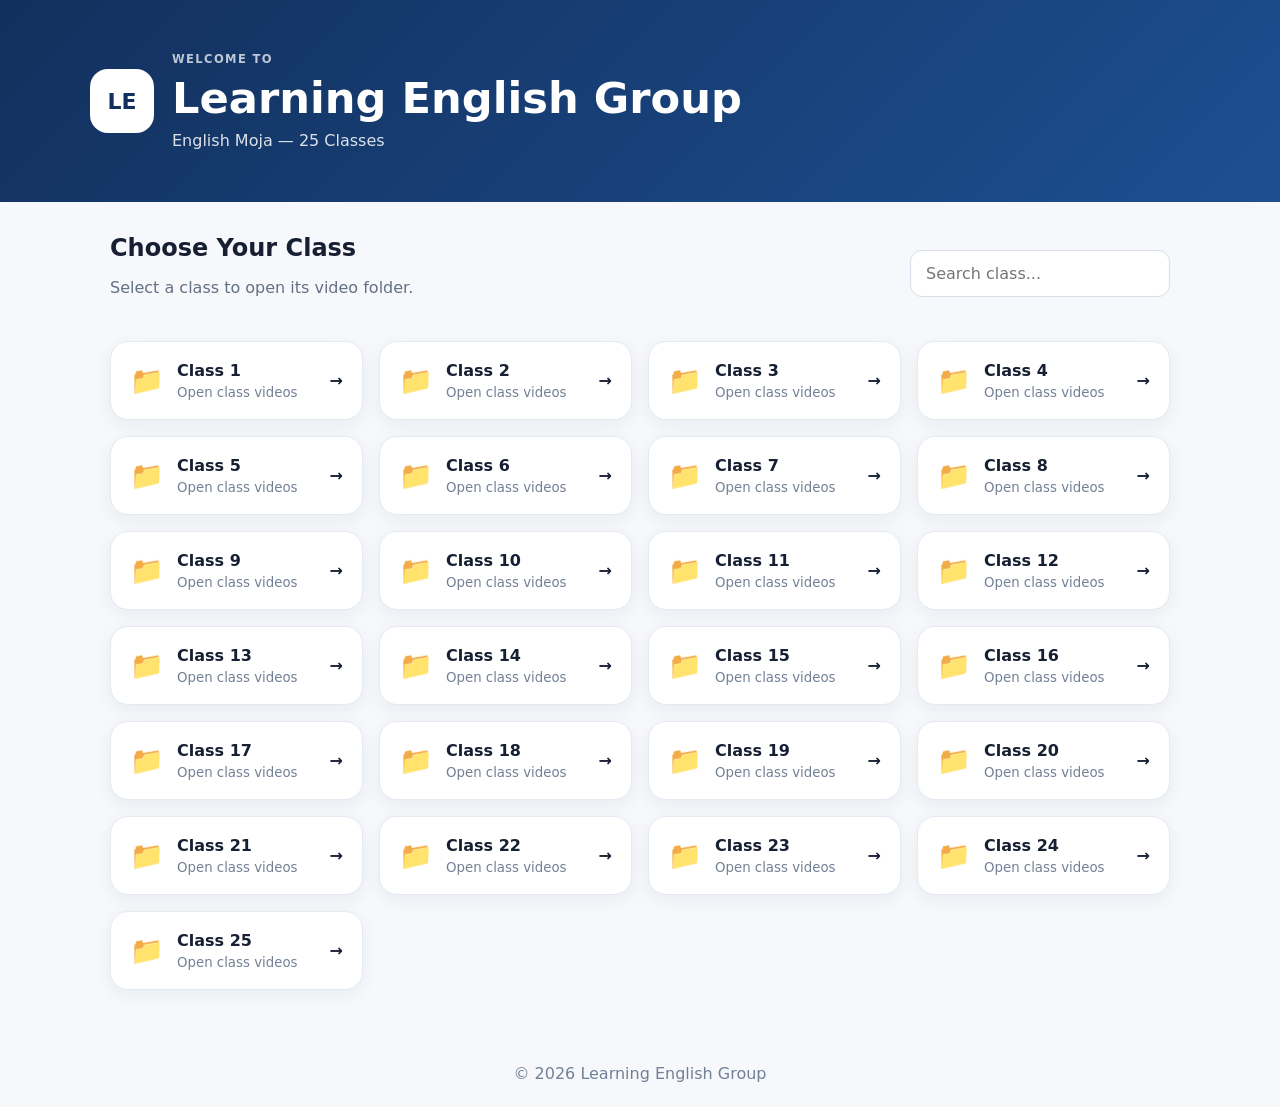
==== class.html @ a1e38237 "Add files via upload" ====
<!doctype html>
<html lang="en">
<head>
  <meta charset="UTF-8">
  <meta name="viewport" content="width=device-width, initial-scale=1.0">
  <title>Class | Learning English Group</title>
  <link rel="stylesheet" href="style.css">
</head>
<body>
<header class="topbar">
  <a class="back" href="index.html">← All Classes</a>
  <div class="small-brand">Learning English Group</div>
</header>
<main class="container class-page">
  <section class="class-heading">
    <div>
      <p class="eyebrow">ENGLISH MOJA — 25 CLASSES</p>
      <h1 id="classTitle">Class</h1>
      <p class="muted">Watch the class video from Google Drive.</p>
    </div>
    <a id="driveOpen" class="primary-btn" target="_blank" rel="noopener">Open in Google Drive ↗</a>
  </section>
  <section class="video-card">
    <h2>🎬 Class Videos</h2>
    <p class="muted">Videos are stored in the Google Drive folder below.</p>
    <iframe id="driveFrame" title="Google Drive Class"></iframe>
  </section>
</main>
<footer>© <span id="year"></span> Learning English Group</footer>
<script type="module" src="class.js"></script>
</body>
</html>
---- style.css ----
*{box-sizing:border-box}body{margin:0;font-family:Inter,system-ui,Arial,sans-serif;background:#f6f8fb;color:#172033}.hero{padding:52px max(24px,calc((100vw - 1100px)/2));display:flex;gap:18px;align-items:center;background:linear-gradient(135deg,#12305d,#1d4f91);color:#fff}.brand{width:64px;height:64px;border-radius:18px;background:#fff;color:#12305d;display:grid;place-items:center;font-size:22px;font-weight:800}.eyebrow{letter-spacing:.12em;font-size:.72rem;font-weight:800;opacity:.72;margin:0 0 7px}.hero h1,.class-heading h1{margin:0;font-size:clamp(1.7rem,4vw,2.7rem)}.subtitle{margin:8px 0 0;opacity:.85}.container{max-width:1100px;margin:0 auto;padding:32px 20px 50px}.toolbar,.section-row,.class-heading,.topbar{display:flex;align-items:center;justify-content:space-between;gap:20px}.toolbar h2,.notes-card h2,.video-card h2{margin:0}.toolbar p,.muted{color:#657085}.toolbar input,input,textarea{border:1px solid #d8deea;border-radius:12px;padding:13px 15px;font:inherit;background:#fff}.toolbar input{width:min(100%,260px)}.class-grid{display:grid;grid-template-columns:repeat(4,1fr);gap:16px;margin-top:28px}.class-card{background:#fff;border:1px solid #e5e9f1;border-radius:18px;padding:19px;text-decoration:none;color:inherit;display:flex;align-items:center;gap:13px;box-shadow:0 5px 18px rgba(25,43,73,.06);transition:.2s}.class-card:hover{transform:translateY(-3px);box-shadow:0 12px 28px rgba(25,43,73,.12)}.class-card strong,.class-card small{display:block}.class-card small{color:#738096;margin-top:5px}.class-card b{margin-left:auto}.folder-icon{font-size:1.7rem}.topbar{padding:17px max(20px,calc((100vw - 1100px)/2));background:#fff;border-bottom:1px solid #e5e9f1}.back{color:#174f95;text-decoration:none;font-weight:700}.small-brand{font-weight:800}.class-heading{margin-bottom:25px}.primary-btn,.outline-btn{border:0;border-radius:12px;padding:12px 16px;font-weight:700;font:inherit;cursor:pointer;text-decoration:none}.primary-btn{background:#174f95;color:#fff}.outline-btn{background:#fff;color:#174f95;border:1px solid #bfd0e9}.video-card,.notes-card{background:#fff;border:1px solid #e5e9f1;border-radius:20px;padding:24px;margin-bottom:22px;box-shadow:0 5px 18px rgba(25,43,73,.05)}iframe{width:100%;height:520px;border:1px solid #e1e6ef;border-radius:14px;background:#fafbfc}.note-content{white-space:pre-wrap;line-height:1.7;background:#f7f9fc;border-radius:14px;padding:18px;min-height:80px}.admin-panel{margin-top:22px;padding-top:20px;border-top:1px solid #e6eaf0}.admin-panel input,.admin-panel textarea{display:block;width:100%;margin:10px 0}.admin-panel textarea{min-height:180px;resize:vertical}.editor-actions{display:flex;gap:10px}.hidden{display:none!important}.status{color:#536174;font-size:.92rem}footer{text-align:center;padding:24px;color:#718096}@media(max-width:800px){.class-grid{grid-template-columns:repeat(2,1fr)}iframe{height:380px}.toolbar,.class-heading{align-items:flex-start;flex-direction:column}.toolbar input{width:100%}}@media(max-width:480px){.class-grid{grid-template-columns:1fr}.hero{padding-top:35px;padding-bottom:35px}.brand{width:54px;height:54px}.video-card,.notes-card{padding:17px}iframe{height:300px}.topbar{font-size:.9rem}}
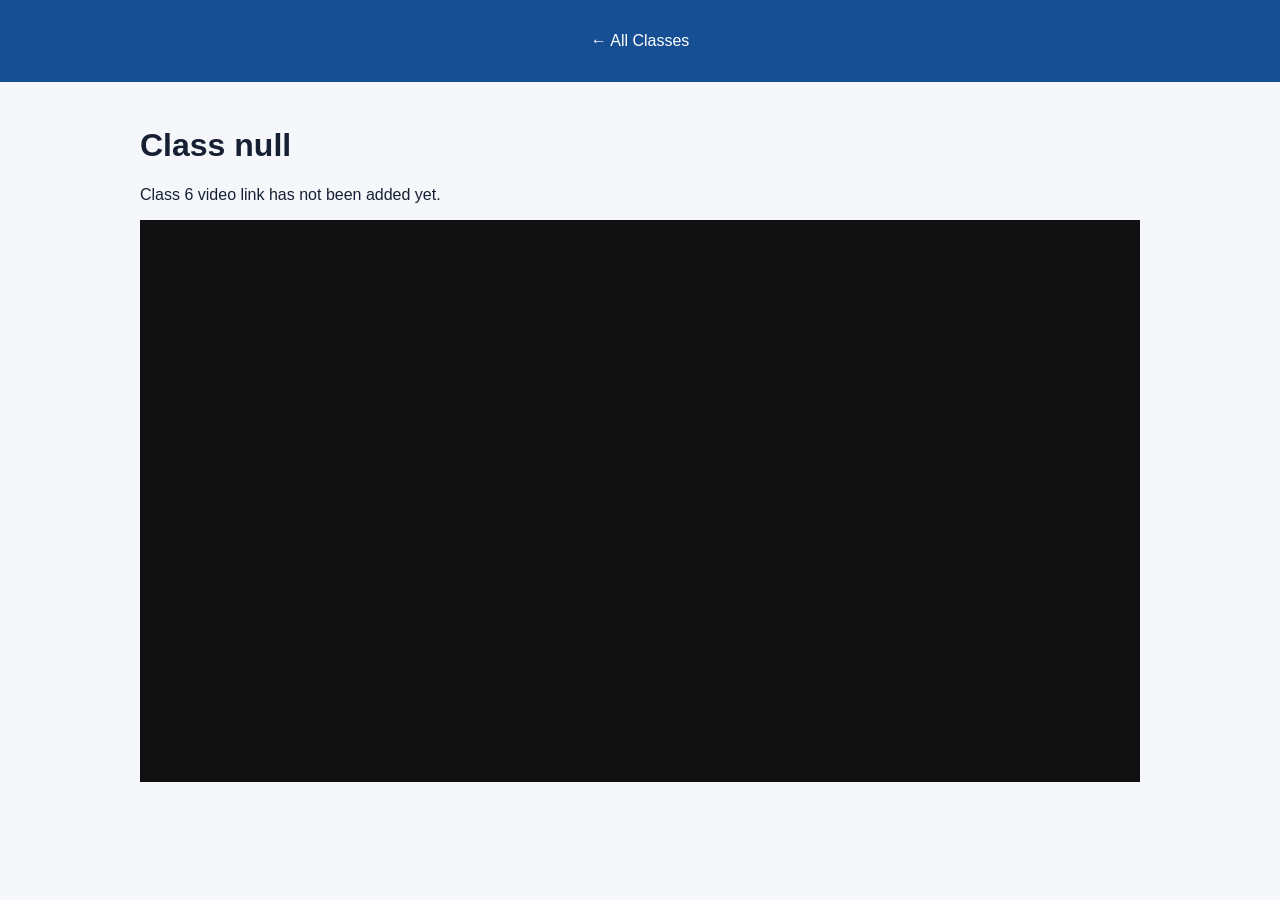
==== commit d74f25d6: "Add files via upload" ====
--- a/class.html
+++ b/class.html
@@ -1,32 +1 @@
-<!doctype html>
-<html lang="en">
-<head>
-  <meta charset="UTF-8">
-  <meta name="viewport" content="width=device-width, initial-scale=1.0">
-  <title>Class | Learning English Group</title>
-  <link rel="stylesheet" href="style.css">
-</head>
-<body>
-<header class="topbar">
-  <a class="back" href="index.html">← All Classes</a>
-  <div class="small-brand">Learning English Group</div>
-</header>
-<main class="container class-page">
-  <section class="class-heading">
-    <div>
-      <p class="eyebrow">ENGLISH MOJA — 25 CLASSES</p>
-      <h1 id="classTitle">Class</h1>
-      <p class="muted">Watch the class video from Google Drive.</p>
-    </div>
-    <a id="driveOpen" class="primary-btn" target="_blank" rel="noopener">Open in Google Drive ↗</a>
-  </section>
-  <section class="video-card">
-    <h2>🎬 Class Videos</h2>
-    <p class="muted">Videos are stored in the Google Drive folder below.</p>
-    <iframe id="driveFrame" title="Google Drive Class"></iframe>
-  </section>
-</main>
-<footer>© <span id="year"></span> Learning English Group</footer>
-<script type="module" src="class.js"></script>
-</body>
-</html>+<!doctype html><html><head><meta name="viewport" content="width=device-width,initial-scale=1"><title>Class</title><link rel="stylesheet" href="style.css"></head><body><header><a href="index.html">← All Classes</a></header><main><h1 id="title"></h1><p id="msg"></p><div class="video"><iframe id="frame" allowfullscreen></iframe></div></main><script type="module" src="class.js"></script></body></html>
--- a/style.css
+++ b/style.css
@@ -1 +1 @@
-*{box-sizing:border-box}body{margin:0;font-family:Inter,system-ui,Arial,sans-serif;background:#f6f8fb;color:#172033}.hero{padding:52px max(24px,calc((100vw - 1100px)/2));display:flex;gap:18px;align-items:center;background:linear-gradient(135deg,#12305d,#1d4f91);color:#fff}.brand{width:64px;height:64px;border-radius:18px;background:#fff;color:#12305d;display:grid;place-items:center;font-size:22px;font-weight:800}.eyebrow{letter-spacing:.12em;font-size:.72rem;font-weight:800;opacity:.72;margin:0 0 7px}.hero h1,.class-heading h1{margin:0;font-size:clamp(1.7rem,4vw,2.7rem)}.subtitle{margin:8px 0 0;opacity:.85}.container{max-width:1100px;margin:0 auto;padding:32px 20px 50px}.toolbar,.section-row,.class-heading,.topbar{display:flex;align-items:center;justify-content:space-between;gap:20px}.toolbar h2,.notes-card h2,.video-card h2{margin:0}.toolbar p,.muted{color:#657085}.toolbar input,input,textarea{border:1px solid #d8deea;border-radius:12px;padding:13px 15px;font:inherit;background:#fff}.toolbar input{width:min(100%,260px)}.class-grid{display:grid;grid-template-columns:repeat(4,1fr);gap:16px;margin-top:28px}.class-card{background:#fff;border:1px solid #e5e9f1;border-radius:18px;padding:19px;text-decoration:none;color:inherit;display:flex;align-items:center;gap:13px;box-shadow:0 5px 18px rgba(25,43,73,.06);transition:.2s}.class-card:hover{transform:translateY(-3px);box-shadow:0 12px 28px rgba(25,43,73,.12)}.class-card strong,.class-card small{display:block}.class-card small{color:#738096;margin-top:5px}.class-card b{margin-left:auto}.folder-icon{font-size:1.7rem}.topbar{padding:17px max(20px,calc((100vw - 1100px)/2));background:#fff;border-bottom:1px solid #e5e9f1}.back{color:#174f95;text-decoration:none;font-weight:700}.small-brand{font-weight:800}.class-heading{margin-bottom:25px}.primary-btn,.outline-btn{border:0;border-radius:12px;padding:12px 16px;font-weight:700;font:inherit;cursor:pointer;text-decoration:none}.primary-btn{background:#174f95;color:#fff}.outline-btn{background:#fff;color:#174f95;border:1px solid #bfd0e9}.video-card,.notes-card{background:#fff;border:1px solid #e5e9f1;border-radius:20px;padding:24px;margin-bottom:22px;box-shadow:0 5px 18px rgba(25,43,73,.05)}iframe{width:100%;height:520px;border:1px solid #e1e6ef;border-radius:14px;background:#fafbfc}.note-content{white-space:pre-wrap;line-height:1.7;background:#f7f9fc;border-radius:14px;padding:18px;min-height:80px}.admin-panel{margin-top:22px;padding-top:20px;border-top:1px solid #e6eaf0}.admin-panel input,.admin-panel textarea{display:block;width:100%;margin:10px 0}.admin-panel textarea{min-height:180px;resize:vertical}.editor-actions{display:flex;gap:10px}.hidden{display:none!important}.status{color:#536174;font-size:.92rem}footer{text-align:center;padding:24px;color:#718096}@media(max-width:800px){.class-grid{grid-template-columns:repeat(2,1fr)}iframe{height:380px}.toolbar,.class-heading{align-items:flex-start;flex-direction:column}.toolbar input{width:100%}}@media(max-width:480px){.class-grid{grid-template-columns:1fr}.hero{padding-top:35px;padding-bottom:35px}.brand{width:54px;height:54px}.video-card,.notes-card{padding:17px}iframe{height:300px}.topbar{font-size:.9rem}}
+body{margin:0;font-family:Arial,sans-serif;background:#f5f7fb;color:#172033}header{padding:32px;background:#174f95;color:white;text-align:center}header a{color:white;text-decoration:none}main{max-width:1000px;margin:auto;padding:24px}input{padding:12px;width:100%;max-width:300px;margin-bottom:20px}#grid{display:grid;grid-template-columns:repeat(auto-fit,minmax(190px,1fr));gap:14px}#grid a{background:white;padding:22px;border-radius:14px;text-decoration:none;color:#172033;box-shadow:0 3px 12px #0001}small{display:block;margin-top:8px;color:#687386}.video{position:relative;padding-top:56.25%;background:#111}.video iframe{position:absolute;inset:0;width:100%;height:100%;border:0}@media(max-width:500px){header{padding:24px 12px}main{padding:16px}}
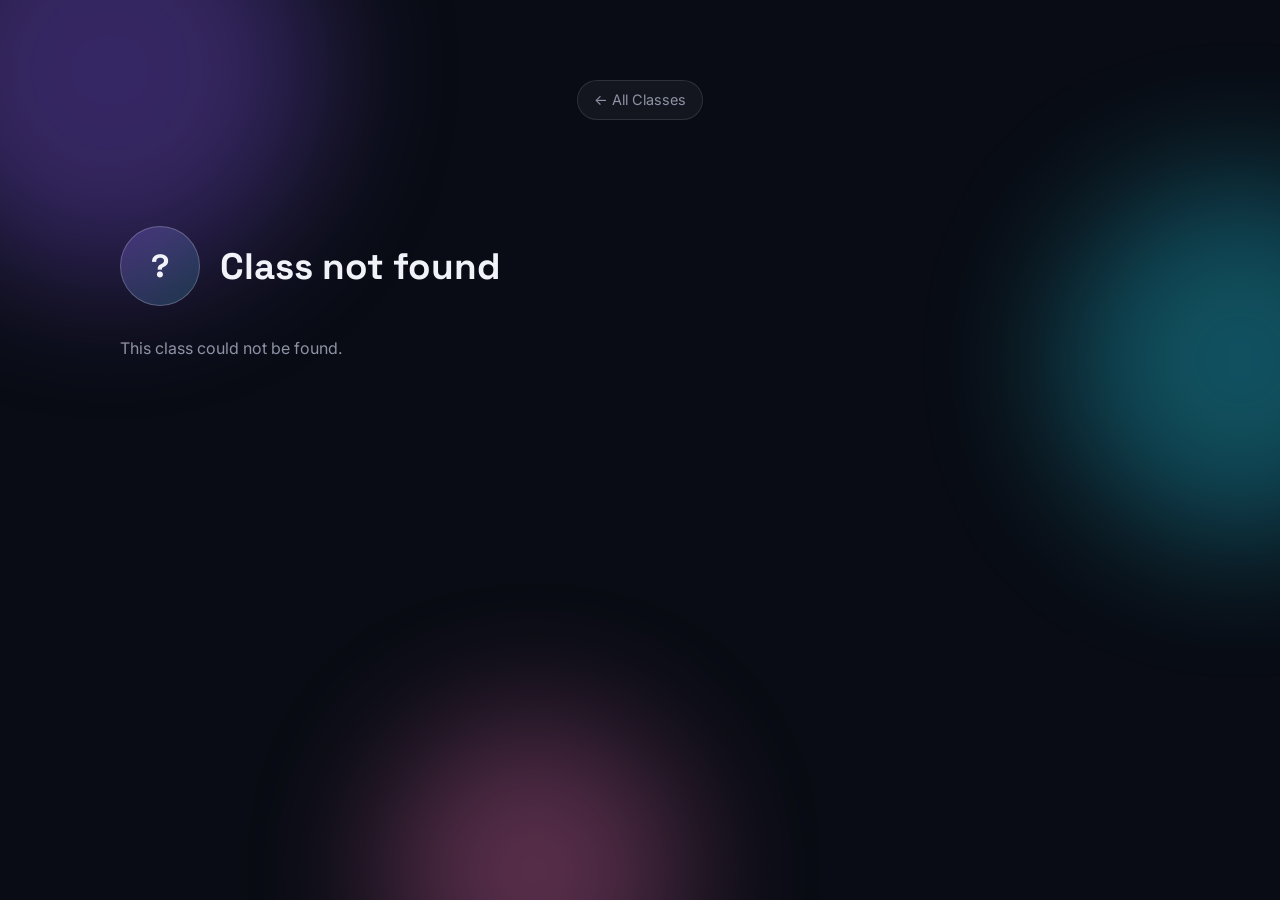
==== commit b1913793: "Add files via upload" ====
--- a/class.html
+++ b/class.html
@@ -1 +1,39 @@
-<!doctype html><html><head><meta name="viewport" content="width=device-width,initial-scale=1"><title>Class</title><link rel="stylesheet" href="style.css"></head><body><header><a href="index.html">← All Classes</a></header><main><h1 id="title"></h1><p id="msg"></p><div class="video"><iframe id="frame" allowfullscreen></iframe></div></main><script type="module" src="class.js"></script></body></html>+<!doctype html>
+<html lang="bn">
+<head>
+<meta charset="utf-8">
+<meta name="viewport" content="width=device-width,initial-scale=1">
+<title>Class — English Moja</title>
+<link rel="stylesheet" href="style.css">
+</head>
+<body>
+
+<div class="loader" id="loader">
+  <div class="loader-orb"><span></span><span></span><span></span></div>
+  <div class="loader-bar"><div class="loader-fill" id="loaderFill"></div></div>
+</div>
+
+<div class="orb-field">
+  <div class="orb orb1"></div>
+  <div class="orb orb2"></div>
+  <div class="orb orb3"></div>
+</div>
+
+<header class="hero">
+  <a class="back" href="index.html">← All Classes</a>
+</header>
+
+<main>
+  <div class="class-hero">
+    <div class="class-badge" id="badge"></div>
+    <h1 id="title"></h1>
+  </div>
+  <p id="msg"></p>
+  <div class="video"><iframe id="frame" allowfullscreen title="Class video"></iframe></div>
+  <nav class="pager" id="pager"></nav>
+</main>
+
+<script src="loader.js"></script>
+<script type="module" src="class.js"></script>
+</body>
+</html>
--- a/style.css
+++ b/style.css
@@ -1 +1,322 @@
-body{margin:0;font-family:Arial,sans-serif;background:#f5f7fb;color:#172033}header{padding:32px;background:#174f95;color:white;text-align:center}header a{color:white;text-decoration:none}main{max-width:1000px;margin:auto;padding:24px}input{padding:12px;width:100%;max-width:300px;margin-bottom:20px}#grid{display:grid;grid-template-columns:repeat(auto-fit,minmax(190px,1fr));gap:14px}#grid a{background:white;padding:22px;border-radius:14px;text-decoration:none;color:#172033;box-shadow:0 3px 12px #0001}small{display:block;margin-top:8px;color:#687386}.video{position:relative;padding-top:56.25%;background:#111}.video iframe{position:absolute;inset:0;width:100%;height:100%;border:0}@media(max-width:500px){header{padding:24px 12px}main{padding:16px}}+@import url('https://fonts.googleapis.com/css2?family=Space+Grotesk:wght@500;700&family=Inter:wght@400;500;600;700&display=swap');
+
+:root{
+  --bg:#090C14;
+  --bg-alt:#0D1220;
+  --glass:rgba(255,255,255,.045);
+  --glass-hi:rgba(255,255,255,.09);
+  --border:rgba(255,255,255,.11);
+  --border-hi:rgba(255,255,255,.22);
+  --violet:#8B5CF6;
+  --cyan:#22D3EE;
+  --pink:#F472B6;
+  --text:#F1F3F9;
+  --text-dim:#8D93A6;
+  --maxw:1080px;
+  --radius:16px;
+}
+
+*{box-sizing:border-box}
+html{scroll-behavior:smooth}
+@media(prefers-reduced-motion:reduce){
+  html{scroll-behavior:auto}
+  *{animation-duration:.001ms!important;animation-iteration-count:1!important;transition-duration:.001ms!important}
+}
+
+body{
+  margin:0;
+  background:var(--bg);
+  color:var(--text);
+  font-family:'Inter',system-ui,sans-serif;
+  line-height:1.55;
+  overflow-x:hidden;
+}
+
+a{color:inherit}
+
+/* =============== Loader =============== */
+.loader{
+  position:fixed;inset:0;z-index:999;
+  display:flex;flex-direction:column;align-items:center;justify-content:center;
+  gap:22px;
+  background:radial-gradient(120% 120% at 50% 30%, #131A2E 0%, var(--bg) 70%);
+  transition:opacity .5s ease, visibility .5s ease;
+}
+.loader.hide{opacity:0;visibility:hidden;pointer-events:none}
+.loader.skip{transition:none;opacity:0;visibility:hidden;pointer-events:none}
+
+.loader-orb{
+  position:relative;
+  width:64px;height:64px;
+}
+.loader-orb span{
+  position:absolute;inset:0;
+  border:2.5px solid transparent;
+  border-top-color:var(--violet);
+  border-right-color:var(--cyan);
+  border-radius:50%;
+  animation:spin 1.1s linear infinite;
+}
+.loader-orb span:nth-child(2){inset:10px;border-top-color:var(--pink);border-right-color:transparent;animation-duration:.8s;animation-direction:reverse;opacity:.8}
+.loader-orb span:nth-child(3){inset:20px;border-top-color:var(--cyan);border-right-color:transparent;animation-duration:1.4s}
+@keyframes spin{to{transform:rotate(360deg)}}
+
+.loader-bar{width:140px;height:2px;background:var(--border);border-radius:2px;overflow:hidden}
+.loader-fill{height:100%;width:0%;background:linear-gradient(90deg,var(--violet),var(--cyan));transition:width .8s ease}
+
+/* =============== Background orbs =============== */
+.orb-field{
+  position:fixed;inset:0;z-index:0;pointer-events:none;overflow:hidden;
+}
+.orb{
+  position:absolute;
+  border-radius:50%;
+  filter:blur(70px);
+  opacity:.35;
+  will-change:transform;
+}
+.orb1{width:420px;height:420px;background:var(--violet);top:-140px;left:-100px;animation:float1 16s ease-in-out infinite}
+.orb2{width:360px;height:360px;background:var(--cyan);top:20%;right:-140px;animation:float2 19s ease-in-out infinite}
+.orb3{width:300px;height:300px;background:var(--pink);bottom:-120px;left:30%;animation:float3 21s ease-in-out infinite}
+@keyframes float1{0%,100%{transform:translate(0,0)}50%{transform:translate(40px,50px)}}
+@keyframes float2{0%,100%{transform:translate(0,0)}50%{transform:translate(-50px,40px)}}
+@keyframes float3{0%,100%{transform:translate(0,0)}50%{transform:translate(30px,-40px)}}
+
+/* =============== Header / hero =============== */
+header.hero{
+  position:relative;
+  z-index:1;
+  padding:80px 24px 60px;
+  text-align:center;
+  perspective:1000px;
+}
+.hero-inner{
+  transition:transform .15s ease-out;
+  transform-style:preserve-3d;
+}
+
+header.hero .back{
+  display:inline-flex;
+  align-items:center;
+  gap:6px;
+  margin-bottom:26px;
+  font-size:.9rem;
+  color:var(--text-dim);
+  text-decoration:none;
+  padding:8px 16px;
+  border:1px solid var(--border);
+  border-radius:30px;
+  background:var(--glass);
+  transition:border-color .2s, color .2s;
+}
+header.hero .back:hover,header.hero .back:focus-visible{border-color:var(--border-hi);color:var(--text)}
+
+h1.title{
+  font-family:'Space Grotesk',sans-serif;
+  font-weight:700;
+  font-size:clamp(2.6rem,8vw,4.4rem);
+  margin:0 0 14px;
+  letter-spacing:-1px;
+  color:var(--text);
+  text-shadow:
+    1px 1px 0 var(--violet),
+    2px 2px 0 var(--violet),
+    3px 3px 0 var(--violet),
+    4px 4px 14px rgba(139,92,246,.55);
+}
+
+p.subtitle{
+  margin:0 auto;
+  max-width:480px;
+  color:var(--text-dim);
+  font-size:1.05rem;
+}
+
+p.stat-line{
+  margin:16px auto 0;
+  font-size:.9rem;
+  font-weight:600;
+  background:linear-gradient(90deg,var(--cyan),var(--violet));
+  -webkit-background-clip:text;
+  background-clip:text;
+  color:transparent;
+}
+
+/* search, glassmorphic pill */
+.search-wrap{margin:30px auto 0;max-width:380px}
+input#s{
+  width:100%;
+  padding:15px 20px;
+  font-family:inherit;
+  font-size:1rem;
+  color:var(--text);
+  background:var(--glass);
+  border:1px solid var(--border);
+  border-radius:30px;
+  outline:none;
+  backdrop-filter:blur(12px);
+  transition:border-color .25s, box-shadow .25s, background .25s;
+}
+input#s::placeholder{color:var(--text-dim)}
+input#s:focus{
+  border-color:var(--violet);
+  background:var(--glass-hi);
+  box-shadow:0 0 0 4px rgba(139,92,246,.15);
+}
+
+/* =============== Main / grid =============== */
+main{
+  position:relative;z-index:1;
+  max-width:var(--maxw);
+  margin:0 auto;
+  padding:20px 20px 80px;
+}
+
+h2.section-title{
+  font-family:'Space Grotesk',sans-serif;
+  font-size:1.4rem;
+  font-weight:700;
+  margin:0 0 24px;
+}
+
+#grid{
+  display:grid;
+  grid-template-columns:repeat(auto-fill,minmax(170px,1fr));
+  gap:16px;
+  perspective:1200px;
+}
+
+.card{
+  position:relative;
+  display:flex;
+  flex-direction:column;
+  gap:12px;
+  background:var(--glass);
+  border:1px solid var(--border);
+  border-radius:var(--radius);
+  padding:20px 18px;
+  text-decoration:none;
+  color:var(--text);
+  backdrop-filter:blur(10px);
+  transform-style:preserve-3d;
+  opacity:0;
+  transform:rotateY(-70deg);
+  transition:opacity .55s ease, transform .55s cubic-bezier(.2,.8,.3,1), border-color .25s, background .25s, box-shadow .25s;
+  overflow:hidden;
+}
+.card.in{opacity:1}
+.card.in:not(:hover){transform:rotateY(0deg)}
+.card::before{
+  content:"";
+  position:absolute;inset:0;
+  background:radial-gradient(240px circle at var(--mx,50%) var(--my,50%), rgba(255,255,255,.14), transparent 45%);
+  opacity:0;
+  transition:opacity .3s;
+  pointer-events:none;
+}
+.card:hover,.card:focus-visible{
+  border-color:var(--border-hi);
+  background:var(--glass-hi);
+  box-shadow:0 18px 40px -14px rgba(139,92,246,.35);
+}
+.card:hover::before{opacity:1}
+
+.card-num{
+  font-family:'Space Grotesk',sans-serif;
+  font-size:1.7rem;
+  font-weight:700;
+  background:linear-gradient(135deg,var(--cyan),var(--violet));
+  -webkit-background-clip:text;
+  background-clip:text;
+  color:transparent;
+  line-height:1;
+}
+
+.card-title{font-size:1.02rem;font-weight:600}
+
+.status{
+  align-self:flex-start;
+  font-size:.74rem;
+  font-weight:600;
+  padding:4px 10px;
+  border-radius:20px;
+}
+.status.ready{background:rgba(34,211,238,.14);color:var(--cyan)}
+.status.soon{background:rgba(244,114,182,.14);color:var(--pink)}
+
+.empty-msg{color:var(--text-dim);padding:30px 4px;font-size:1rem}
+
+/* =============== Class detail page =============== */
+.class-hero{
+  display:flex;
+  align-items:center;
+  gap:20px;
+  margin-bottom:30px;
+  flex-wrap:wrap;
+  perspective:600px;
+}
+.class-badge{
+  font-family:'Space Grotesk',sans-serif;
+  font-weight:700;
+  font-size:2rem;
+  width:80px;height:80px;
+  flex:0 0 auto;
+  display:flex;align-items:center;justify-content:center;
+  background:var(--glass);
+  border:1px solid var(--border-hi);
+  border-radius:50%;
+  backdrop-filter:blur(10px);
+  background-image:linear-gradient(135deg, rgba(139,92,246,.25), rgba(34,211,238,.15));
+  animation:badgeSpin 7s ease-in-out infinite;
+}
+@keyframes badgeSpin{
+  0%,100%{transform:rotateY(0deg)}
+  50%{transform:rotateY(18deg)}
+}
+h1#title{
+  font-family:'Space Grotesk',sans-serif;
+  font-size:clamp(1.7rem,5vw,2.3rem);
+  margin:0;
+  font-weight:700;
+}
+#msg{color:var(--text-dim);font-size:1rem;margin:0 0 24px}
+
+.video{
+  position:relative;
+  padding-top:56.25%;
+  background:#050810;
+  border:1px solid var(--border);
+  border-radius:var(--radius);
+  overflow:hidden;
+  transform-style:preserve-3d;
+  transform:perspective(1000px);
+  transition:transform .3s ease, box-shadow .3s ease;
+  box-shadow:0 24px 60px -20px rgba(0,0,0,.6);
+}
+.video:hover{transform:perspective(1000px) rotateX(1.5deg) rotateY(-1.5deg)}
+.video iframe{position:absolute;inset:0;width:100%;height:100%;border:0}
+
+.pager{display:flex;justify-content:space-between;gap:14px;margin-top:30px}
+.pager a{
+  flex:1;
+  text-decoration:none;
+  padding:16px 18px;
+  border:1px solid var(--border);
+  border-radius:var(--radius);
+  color:var(--text);
+  font-size:.95rem;
+  background:var(--glass);
+  backdrop-filter:blur(10px);
+  transition:border-color .25s, background .25s, transform .25s;
+}
+.pager a:hover,.pager a:focus-visible{border-color:var(--violet);background:var(--glass-hi);transform:translateY(-3px)}
+.pager a.next{text-align:right}
+.pager span.label{display:block;color:var(--text-dim);font-size:.76rem;margin-bottom:4px}
+.pager .placeholder{flex:1;visibility:hidden}
+
+@media(max-width:520px){
+  header.hero{padding:56px 16px 40px}
+  main{padding:16px 14px 60px}
+  .class-badge{width:66px;height:66px;font-size:1.7rem}
+  .orb{filter:blur(50px)}
+}
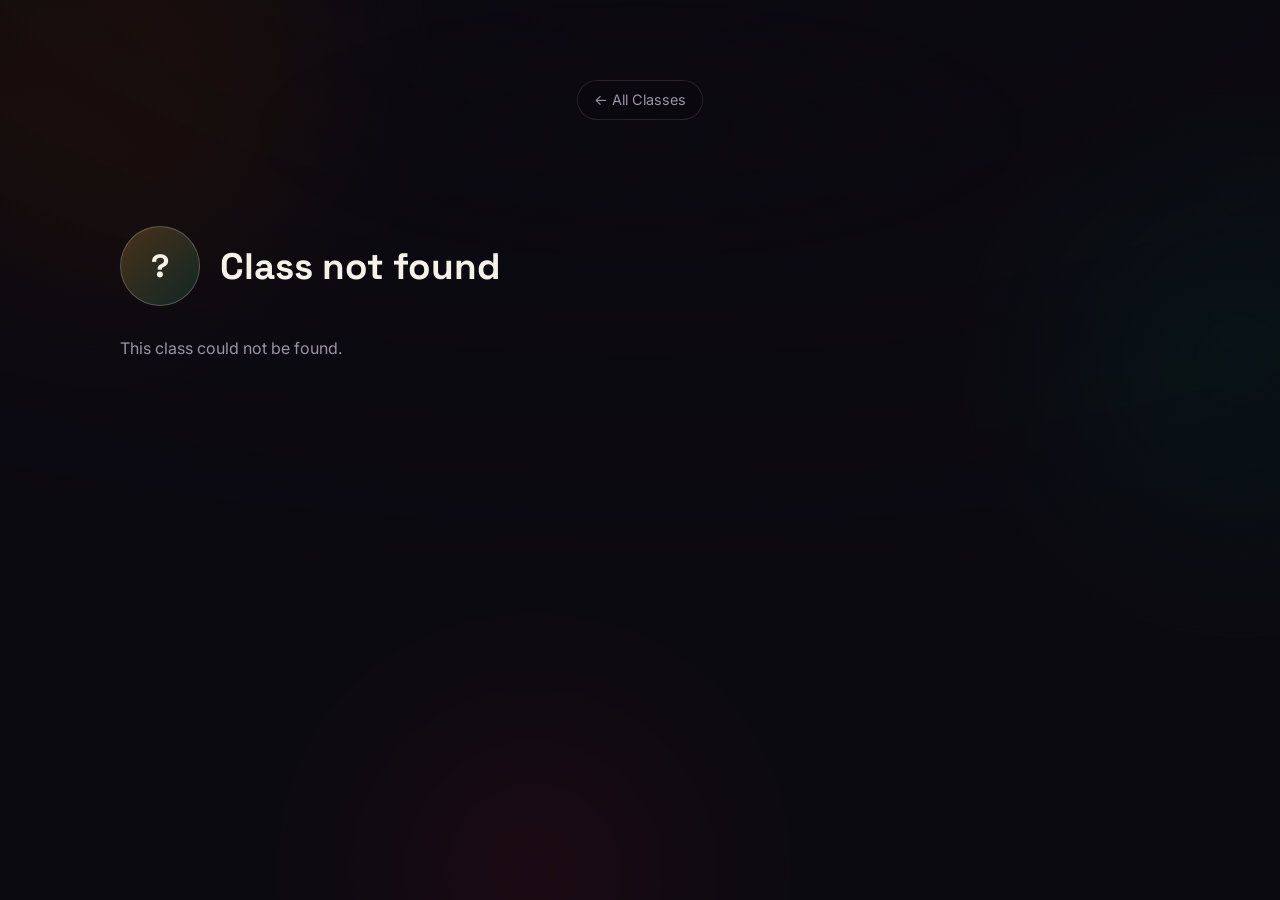
==== commit 94002b4d: "Add files via upload" ====
--- a/class.html
+++ b/class.html
@@ -7,6 +7,8 @@
 <link rel="stylesheet" href="style.css">
 </head>
 <body>
+
+<div class="bg-photo"></div>
 
 <div class="loader" id="loader">
   <div class="loader-orb"><span></span><span></span><span></span></div>
--- a/style.css
+++ b/style.css
@@ -1,17 +1,17 @@
 @import url('https://fonts.googleapis.com/css2?family=Space+Grotesk:wght@500;700&family=Inter:wght@400;500;600;700&display=swap');
 
 :root{
-  --bg:#090C14;
-  --bg-alt:#0D1220;
-  --glass:rgba(255,255,255,.045);
-  --glass-hi:rgba(255,255,255,.09);
+  --bg:#0C0A11;
+  --bg-alt:#14101C;
+  --glass:rgba(10,8,15,.5);
+  --glass-hi:rgba(10,8,15,.72);
   --border:rgba(255,255,255,.11);
   --border-hi:rgba(255,255,255,.22);
-  --violet:#8B5CF6;
-  --cyan:#22D3EE;
-  --pink:#F472B6;
-  --text:#F1F3F9;
-  --text-dim:#8D93A6;
+  --violet:#F2A93C;
+  --cyan:#2DD4A6;
+  --pink:#FB7185;
+  --text:#F6F2E9;
+  --text-dim:#9C93A6;
   --maxw:1080px;
   --radius:16px;
 }
@@ -64,15 +64,39 @@
 .loader-bar{width:140px;height:2px;background:var(--border);border-radius:2px;overflow:hidden}
 .loader-fill{height:100%;width:0%;background:linear-gradient(90deg,var(--violet),var(--cyan));transition:width .8s ease}
 
+/* =============== Photo background (blurred chalkboard art) =============== */
+.bg-photo{
+  position:fixed;inset:0;z-index:-1;
+  overflow:hidden;
+}
+.bg-photo::before{
+  content:"";
+  position:absolute;
+  inset:-30px;
+  background-image:url('assets/chalkboard-bg.jpg');
+  background-size:cover;
+  background-position:center;
+  filter:blur(9px) brightness(.42) saturate(1.05);
+  transform:scale(1.06);
+}
+.bg-photo::after{
+  content:"";
+  position:absolute;inset:0;
+  background:
+    radial-gradient(120% 90% at 50% 0%, rgba(12,10,17,.35) 0%, rgba(12,10,17,.82) 65%, var(--bg) 100%),
+    linear-gradient(180deg, rgba(12,10,17,.15), var(--bg) 92%);
+}
+
 /* =============== Background orbs =============== */
 .orb-field{
   position:fixed;inset:0;z-index:0;pointer-events:none;overflow:hidden;
+  mix-blend-mode:soft-light;
 }
 .orb{
   position:absolute;
   border-radius:50%;
   filter:blur(70px);
-  opacity:.35;
+  opacity:.5;
   will-change:transform;
 }
 .orb1{width:420px;height:420px;background:var(--violet);top:-140px;left:-100px;animation:float1 16s ease-in-out infinite}
@@ -89,6 +113,14 @@
   padding:80px 24px 60px;
   text-align:center;
   perspective:1000px;
+}
+header.hero::before{
+  content:"";
+  position:absolute;
+  inset:-40px 10% auto;
+  height:340px;
+  background:radial-gradient(closest-side, rgba(12,10,17,.55), transparent 75%);
+  z-index:-1;
 }
 .hero-inner{
   transition:transform .15s ease-out;
@@ -122,7 +154,7 @@
     1px 1px 0 var(--violet),
     2px 2px 0 var(--violet),
     3px 3px 0 var(--violet),
-    4px 4px 14px rgba(139,92,246,.55);
+    4px 4px 14px rgba(242,169,60,.55);
 }
 
 p.subtitle{
@@ -154,14 +186,14 @@
   border:1px solid var(--border);
   border-radius:30px;
   outline:none;
-  backdrop-filter:blur(12px);
+  backdrop-filter:blur(18px);
   transition:border-color .25s, box-shadow .25s, background .25s;
 }
 input#s::placeholder{color:var(--text-dim)}
 input#s:focus{
   border-color:var(--violet);
   background:var(--glass-hi);
-  box-shadow:0 0 0 4px rgba(139,92,246,.15);
+  box-shadow:0 0 0 4px rgba(242,169,60,.15);
 }
 
 /* =============== Main / grid =============== */
@@ -197,7 +229,7 @@
   padding:20px 18px;
   text-decoration:none;
   color:var(--text);
-  backdrop-filter:blur(10px);
+  backdrop-filter:blur(16px);
   transform-style:preserve-3d;
   opacity:0;
   transform:rotateY(-70deg);
@@ -217,7 +249,7 @@
 .card:hover,.card:focus-visible{
   border-color:var(--border-hi);
   background:var(--glass-hi);
-  box-shadow:0 18px 40px -14px rgba(139,92,246,.35);
+  box-shadow:0 18px 40px -14px rgba(242,169,60,.35);
 }
 .card:hover::before{opacity:1}
 
@@ -241,8 +273,8 @@
   padding:4px 10px;
   border-radius:20px;
 }
-.status.ready{background:rgba(34,211,238,.14);color:var(--cyan)}
-.status.soon{background:rgba(244,114,182,.14);color:var(--pink)}
+.status.ready{background:rgba(45,212,166,.14);color:var(--cyan)}
+.status.soon{background:rgba(251,113,133,.14);color:var(--pink)}
 
 .empty-msg{color:var(--text-dim);padding:30px 4px;font-size:1rem}
 
@@ -265,8 +297,8 @@
   background:var(--glass);
   border:1px solid var(--border-hi);
   border-radius:50%;
-  backdrop-filter:blur(10px);
-  background-image:linear-gradient(135deg, rgba(139,92,246,.25), rgba(34,211,238,.15));
+  backdrop-filter:blur(16px);
+  background-image:linear-gradient(135deg, rgba(242,169,60,.25), rgba(45,212,166,.15));
   animation:badgeSpin 7s ease-in-out infinite;
 }
 @keyframes badgeSpin{
@@ -306,7 +338,7 @@
   color:var(--text);
   font-size:.95rem;
   background:var(--glass);
-  backdrop-filter:blur(10px);
+  backdrop-filter:blur(16px);
   transition:border-color .25s, background .25s, transform .25s;
 }
 .pager a:hover,.pager a:focus-visible{border-color:var(--violet);background:var(--glass-hi);transform:translateY(-3px)}
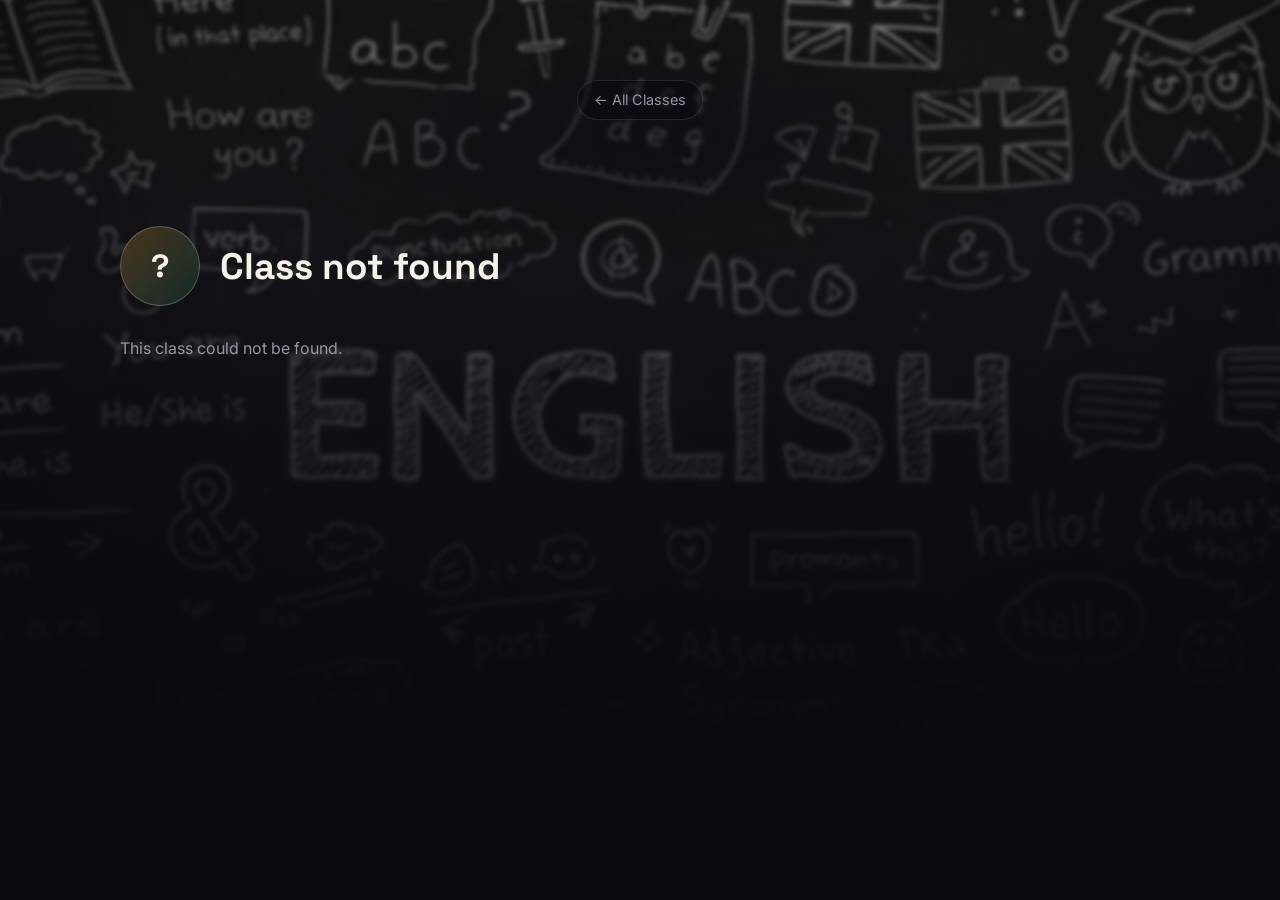
==== commit f4d343c1: "Add files via upload" ====
--- a/class.html
+++ b/class.html
@@ -13,12 +13,6 @@
 <div class="loader" id="loader">
   <div class="loader-orb"><span></span><span></span><span></span></div>
   <div class="loader-bar"><div class="loader-fill" id="loaderFill"></div></div>
-</div>
-
-<div class="orb-field">
-  <div class="orb orb1"></div>
-  <div class="orb orb2"></div>
-  <div class="orb orb3"></div>
 </div>
 
 <header class="hero">
--- a/style.css
+++ b/style.css
@@ -73,38 +73,19 @@
   content:"";
   position:absolute;
   inset:-30px;
-  background-image:url('assets/chalkboard-bg.jpg');
+  background-image:url('[data-uri]');
   background-size:cover;
   background-position:center;
-  filter:blur(9px) brightness(.42) saturate(1.05);
+  filter:blur(2px) brightness(.68) saturate(1.05);
   transform:scale(1.06);
 }
 .bg-photo::after{
   content:"";
   position:absolute;inset:0;
   background:
-    radial-gradient(120% 90% at 50% 0%, rgba(12,10,17,.35) 0%, rgba(12,10,17,.82) 65%, var(--bg) 100%),
-    linear-gradient(180deg, rgba(12,10,17,.15), var(--bg) 92%);
-}
-
-/* =============== Background orbs =============== */
-.orb-field{
-  position:fixed;inset:0;z-index:0;pointer-events:none;overflow:hidden;
-  mix-blend-mode:soft-light;
-}
-.orb{
-  position:absolute;
-  border-radius:50%;
-  filter:blur(70px);
-  opacity:.5;
-  will-change:transform;
-}
-.orb1{width:420px;height:420px;background:var(--violet);top:-140px;left:-100px;animation:float1 16s ease-in-out infinite}
-.orb2{width:360px;height:360px;background:var(--cyan);top:20%;right:-140px;animation:float2 19s ease-in-out infinite}
-.orb3{width:300px;height:300px;background:var(--pink);bottom:-120px;left:30%;animation:float3 21s ease-in-out infinite}
-@keyframes float1{0%,100%{transform:translate(0,0)}50%{transform:translate(40px,50px)}}
-@keyframes float2{0%,100%{transform:translate(0,0)}50%{transform:translate(-50px,40px)}}
-@keyframes float3{0%,100%{transform:translate(0,0)}50%{transform:translate(30px,-40px)}}
+    radial-gradient(120% 90% at 50% 0%, rgba(12,10,17,.15) 0%, rgba(12,10,17,.55) 65%, var(--bg) 100%),
+    linear-gradient(180deg, rgba(12,10,17,.05), var(--bg) 92%);
+}
 
 /* =============== Header / hero =============== */
 header.hero{
@@ -350,5 +331,4 @@
   header.hero{padding:56px 16px 40px}
   main{padding:16px 14px 60px}
   .class-badge{width:66px;height:66px;font-size:1.7rem}
-  .orb{filter:blur(50px)}
-}
+}
